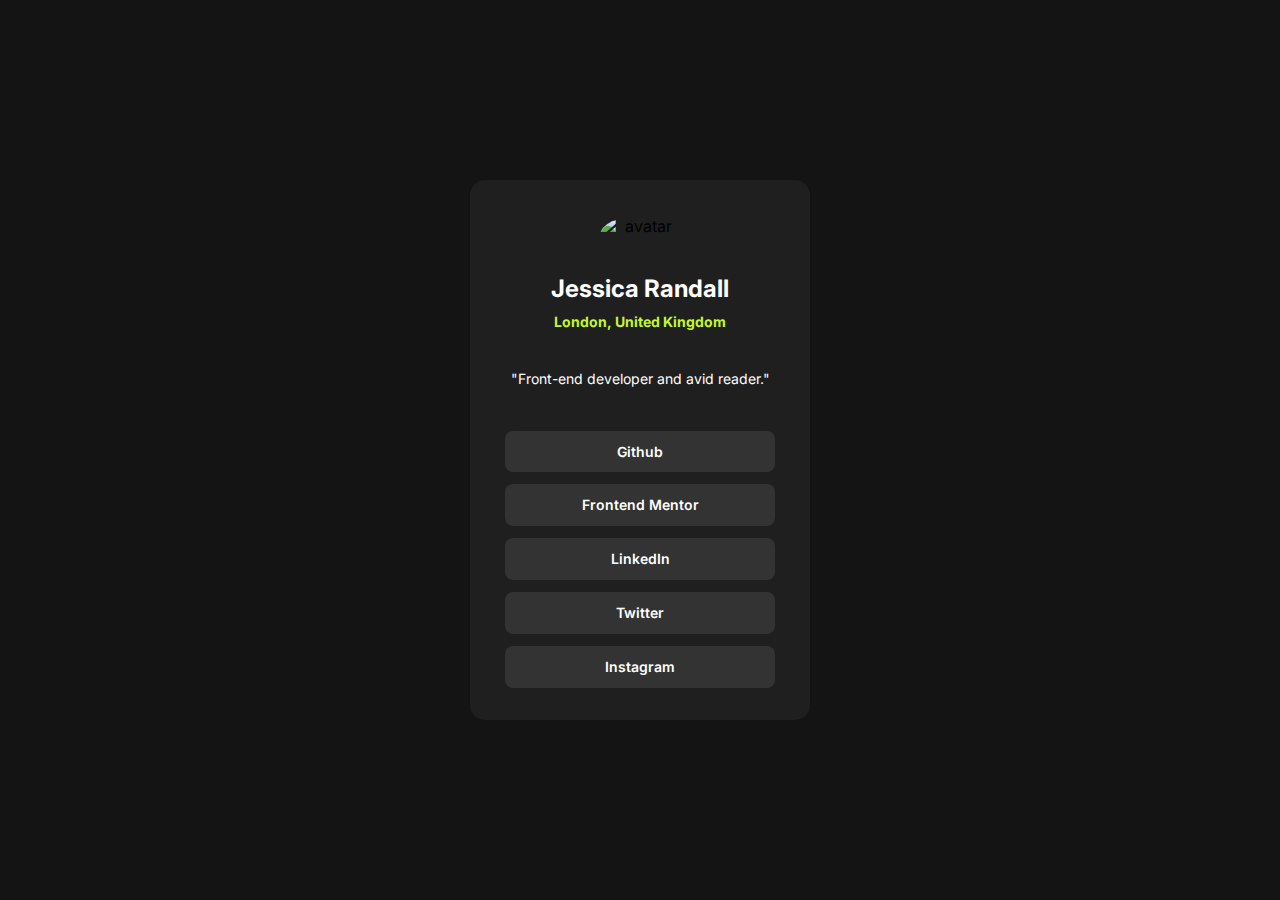
==== social-links-profile/index.html @ a39d363b "Add files via upload" ====
<!DOCTYPE html>
<html lang="en">
<head>
  <meta charset="UTF-8">
  <meta name="viewport" content="width=device-width, initial-scale=1.0"> <!-- displays site properly based on user's device -->
  <link rel="icon" type="image/png" sizes="32x32" href="./assets/images/favicon-32x32.png">
  <link rel="stylesheet" href="style.css">
  <link rel="preconnect" href="https://fonts.googleapis.com">
  <link rel="preconnect" href="https://fonts.gstatic.com" crossorigin>
  <link href="https://fonts.googleapis.com/css2?family=Inter:wght@100..900&display=swap" rel="stylesheet">
  <title>Frontend Mentor | Social links profile</title>
</head>
<body>
    <div class="wrap">
        <img src="assets/images/avatar-jessica.jpeg" alt="avatar">
        <h2>Jessica Randall</h2>
        <p id="location">London, United Kingdom</p>
        <p id="quote">"Front-end developer and avid reader."</p>
        <a href="#">Github</a>
        <a href="#">Frontend Mentor</a>
        <a href="#">LinkedIn</a>
        <a href="#">Twitter</a>
        <a href="#">Instagram</a>
    </div>
</body>
</html>
---- social-links-profile/style.css ----
body {
    margin: 0;
    text-align: center;
    background-color: hsl(0, 0%, 8%);
    font-family: "Inter", sans-serif;
}
.wrap {
    display: grid;
    background-color: hsl(0, 0%, 12%);
    width: 320px;
    height: 500px;
    border-radius: 15px;
    grid-template-columns: 1fr;
    grid-template-rows: repeat(9, 1fr);
    position: absolute;
    transform: translate(-50%, -50%);
    left: 50%;
    top: 50%;
    padding: 20px 10px;
}

#location {color: hsl(75, 94%, 57%);margin-top:-10px;}
#quote {font-weight: 400;}
h2, #quote, a {color: white;}

p {margin-top:-0.5em;font-size:14px;font-weight: 700;}
img {
    width: 25%;
    margin: 1em auto 0 auto;
    border-radius: 50%;
}
a {
    background-color: hsl(0, 0%, 20%);
    margin: 0 25px 12px 25px;
    border-radius: 8px;
    padding: 12px;
    text-decoration: none;
    font-size: 14px;
    font-weight: 600;
}
a:hover {
    background-color: hsl(75, 94%, 57%);
    color: hsl(0, 0%, 12%);
    transition: background-color .5s, color .5s;
}
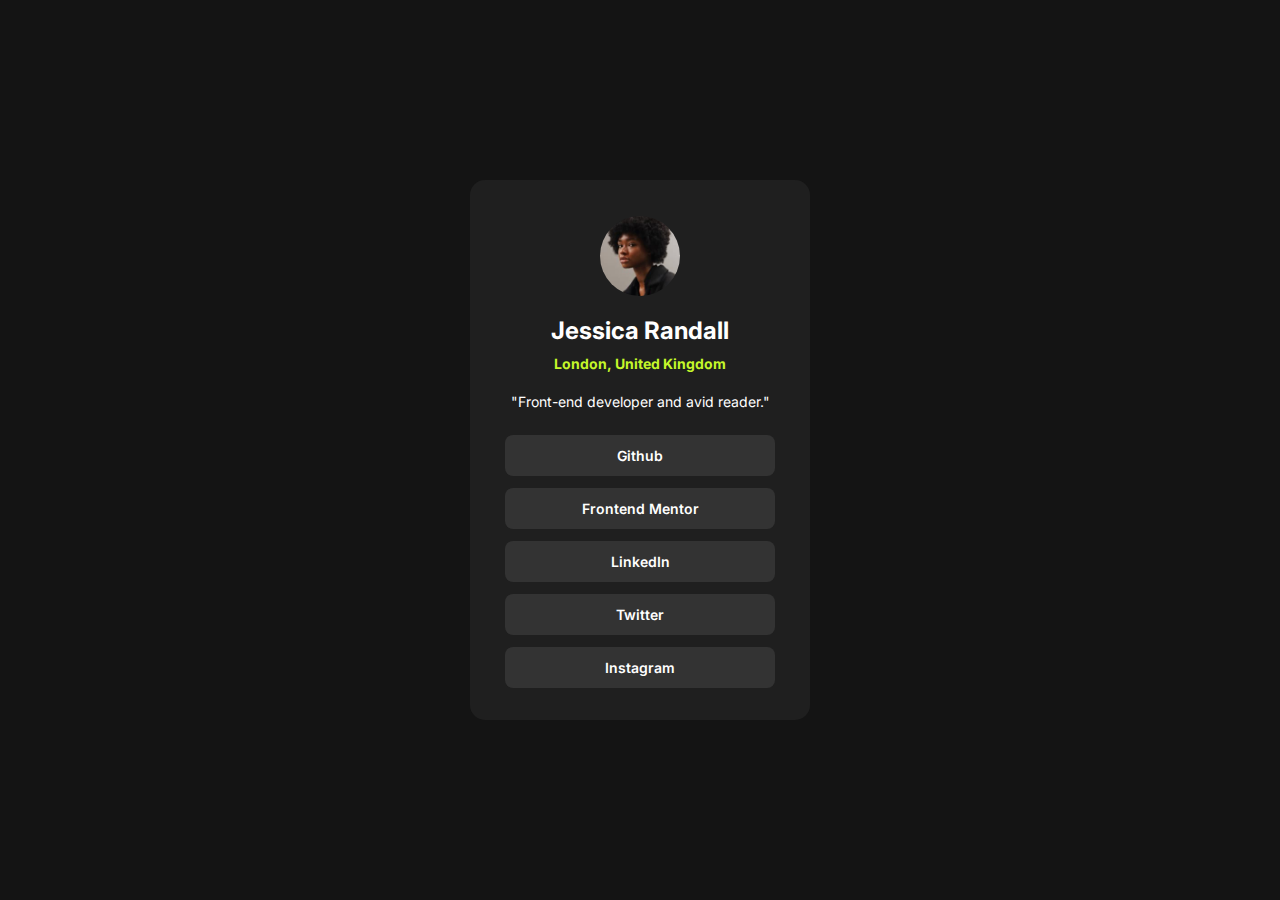
==== commit 3c3ab86f: "Update index.html" ====
--- a/social-links-profile/index.html
+++ b/social-links-profile/index.html
@@ -12,7 +12,7 @@
 </head>
 <body>
     <div class="wrap">
-        <img src="assets/images/avatar-jessica.jpeg" alt="avatar">
+        <img src="images/avatar-jessica.jpeg" alt="avatar">
         <h2>Jessica Randall</h2>
         <p id="location">London, United Kingdom</p>
         <p id="quote">"Front-end developer and avid reader."</p>
@@ -23,4 +23,4 @@
         <a href="#">Instagram</a>
     </div>
 </body>
-</html>+</html>
